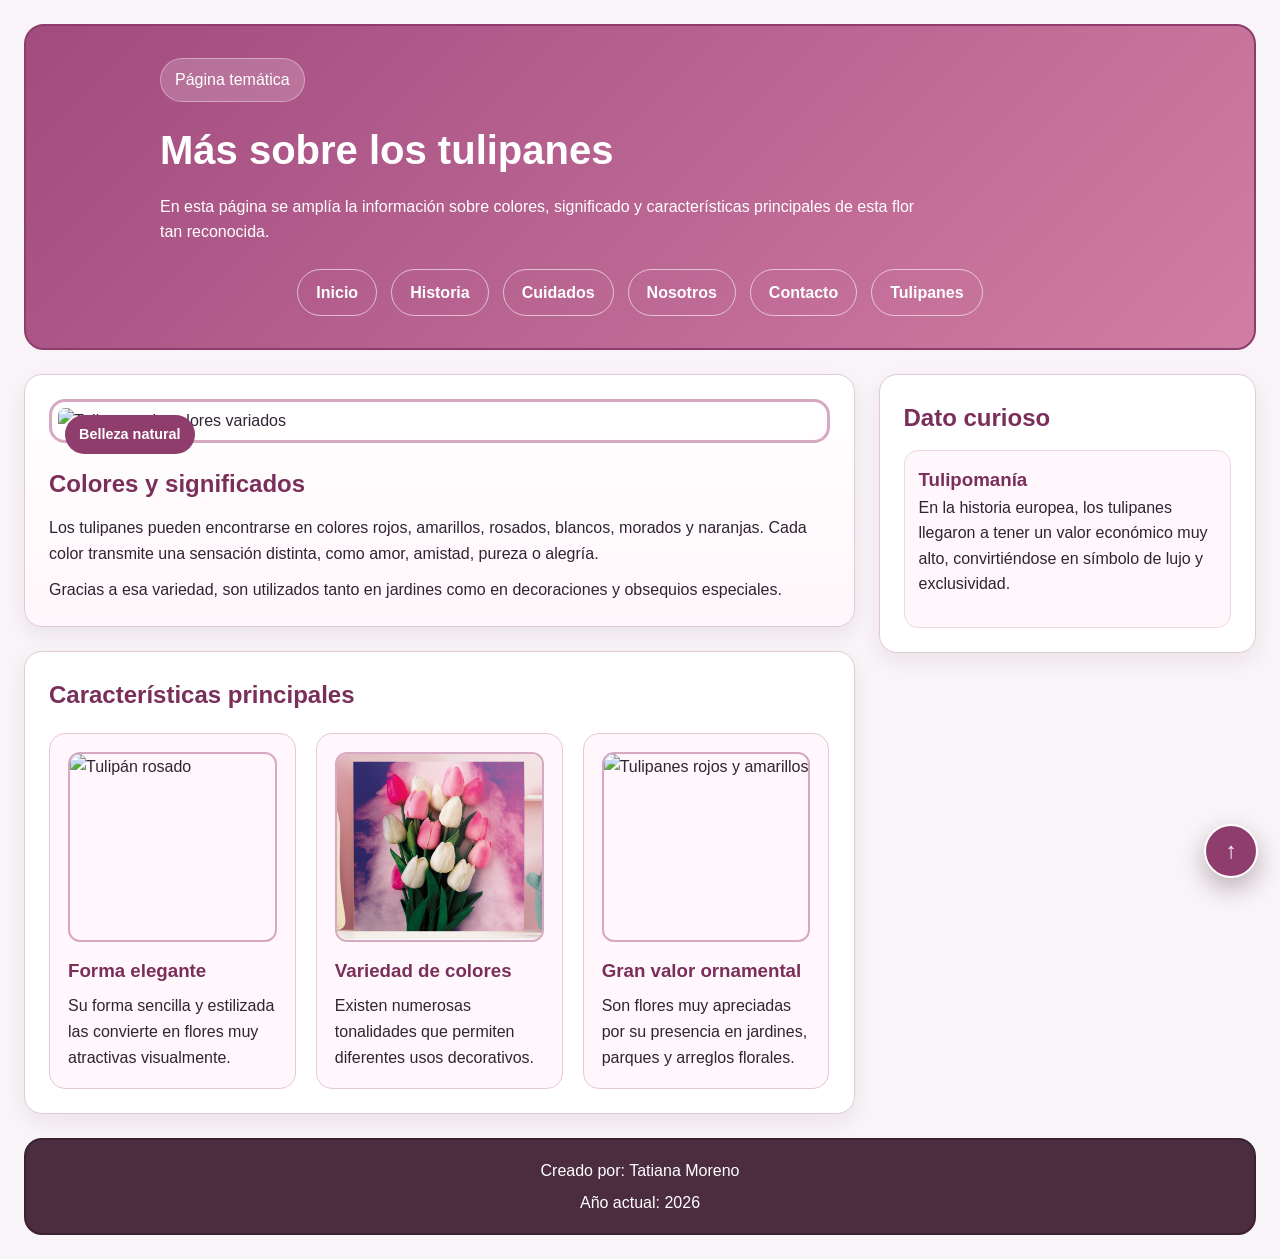
==== Proyecto de Pagina/page/tulipanes.html @ d9958613 "mi primer avance" ====
<!DOCTYPE html>
<html lang="es">
<head>
    <meta charset="UTF-8">
    <meta name="viewport" content="width=device-width, initial-scale=1.0">
    <title>Tulipanes | Tulipanes Moreno</title>
    <link rel="stylesheet" href="../assets/styles/styles.css">
</head>
<body class="site-grid" id="inicio">
    <header class="hero">
        <div class="hero__contenido">
            <p class="hero__etiqueta">Página temática</p>
            <h1 class="hero__titulo">Más sobre los tulipanes</h1>
            <p class="hero__descripcion">
                En esta página se amplía la información sobre colores, significado y características principales
                de esta flor tan reconocida.
            </p>

            <nav class="nav nav--principal" aria-label="Navegación principal">
                <ul class="nav__list">
                    <li class="nav__item"><a class="nav__link" href="../index.html">Inicio</a></li>
                    <li class="nav__item"><a class="nav__link" href="../index.html#historia">Historia</a></li>
                    <li class="nav__item"><a class="nav__link" href="../index.html#cuidados">Cuidados</a></li>
                    <li class="nav__item"><a class="nav__link" href="nosotros.html">Nosotros</a></li>
                    <li class="nav__item"><a class="nav__link" href="contacto.html">Contacto</a></li>
                    <li class="nav__item"><a class="nav__link" href="tulipanes.html">Tulipanes</a></li>
                </ul>
            </nav>
        </div>
    </header>

    <main class="principal">
        <section class="bloque bloque--destacado">
            <article class="bloque__card">
                <div class="bloque__media">
                    <img src="../assets/image/imagen3.png" alt="Tulipanes de colores variados" class="bloque__imagen">
                    <span class="bloque__badge">Belleza natural</span>
                </div>

                <div class="bloque__texto">
                    <h2 class="bloque__titulo">Colores y significados</h2>
                    <p class="bloque__parrafo">
                        Los tulipanes pueden encontrarse en colores rojos, amarillos, rosados, blancos, morados y naranjas.
                        Cada color transmite una sensación distinta, como amor, amistad, pureza o alegría.
                    </p>
                    <p class="bloque__parrafo">
                        Gracias a esa variedad, son utilizados tanto en jardines como en decoraciones y obsequios especiales.
                    </p>
                </div>
            </article>
        </section>

        <section class="bloque">
            <h2 class="bloque__titulo">Características principales</h2>
            <div class="cuidados">
                <div class="cuidados__item">
                    <img src="../assets/image/imagen1.png" alt="Tulipán rosado" class="cuidados__imagen">
                    <h3 class="cuidados__titulo">Forma elegante</h3>
                    <p class="cuidados__texto">
                        Su forma sencilla y estilizada las convierte en flores muy atractivas visualmente.
                    </p>
                </div>

                <div class="cuidados__item">
                    <img src="../assets/image/Imagen2.png" alt="Tulipanes morados" class="cuidados__imagen">
                    <h3 class="cuidados__titulo">Variedad de colores</h3>
                    <p class="cuidados__texto">
                        Existen numerosas tonalidades que permiten diferentes usos decorativos.
                    </p>
                </div>

                <div class="cuidados__item">
                    <img src="../assets/image/imagen3.png" alt="Tulipanes rojos y amarillos" class="cuidados__imagen">
                    <h3 class="cuidados__titulo">Gran valor ornamental</h3>
                    <p class="cuidados__texto">
                        Son flores muy apreciadas por su presencia en jardines, parques y arreglos florales.
                    </p>
                </div>
            </div>
        </section>
    </main>

    <aside class="sidebar">
        <h2 class="sidebar__titulo">Dato curioso</h2>
        <div class="sidebar__grupo sidebar__grupo--resaltado">
            <h3 class="sidebar__subtitulo">Tulipomanía</h3>
            <p class="sidebar__texto">
                En la historia europea, los tulipanes llegaron a tener un valor económico muy alto,
                convirtiéndose en símbolo de lujo y exclusividad.
            </p>
        </div>
    </aside>

    <footer class="footer">
        <p class="footer__texto">Creado por: Tatiana Moreno</p>
        <p class="footer__texto">Año actual: <span id="anio"></span></p>
    </footer>

    <a href="#inicio" class="boton-fijo" aria-label="Volver al inicio">↑</a>

    <script>
        document.getElementById("anio").textContent = new Date().getFullYear();
    </script>
</body>
</html>
---- Proyecto de Pagina/assets/styles/styles.css ----
* {
    box-sizing: border-box;
    margin: 0;
    padding: 0;
}

html {
    scroll-behavior: smooth;
}

body {
    font-family: Arial, Helvetica, sans-serif;
    background-color: #f8f4f7;
    color: #2f2433;
    line-height: 1.6;
}

img {
    max-width: 100%;
    display: block;
}

.site-grid {
    min-height: 100vh;
    display: grid;
    grid-template-columns: minmax(0, 2.2fr) minmax(260px, 1fr);
    grid-template-areas:
        "header header"
        "main aside"
        "footer footer";
    gap: 24px;
    padding: 24px;
}

.hero {
    grid-area: header;
    background: linear-gradient(135deg, #a14b7f, #d17ea4);
    color: #ffffff;
    border: 2px solid #8e3d6d;
    border-radius: 20px;
    padding: 32px;
}

.hero__contenido {
    max-width: 960px;
    margin: 0 auto;
}

.hero__etiqueta {
    background-color: rgba(255, 255, 255, 0.18);
    border: 1px solid rgba(255, 255, 255, 0.35);
    border-radius: 999px;
    display: inline-block;
    margin-bottom: 16px;
    padding: 8px 14px;
}

.hero__titulo {
    font-size: 2.5rem;
    margin-bottom: 12px;
}

.hero__descripcion {
    max-width: 760px;
    margin-bottom: 24px;
}

.nav {
    margin-top: 8px;
}

.nav--principal {
    width: 100%;
}

.nav__list {
    list-style: none;
    display: flex;
    justify-content: center;
    align-items: center;
    flex-wrap: wrap;
    gap: 14px;
}

.nav__item {
    margin: 0;
}

.nav__link {
    display: inline-block;
    color: #ffffff;
    text-decoration: none;
    font-weight: bold;
    border: 1px solid rgba(255, 255, 255, 0.6);
    border-radius: 999px;
    padding: 10px 18px;
    transition: transform 0.2s ease, background-color 0.2s ease;
}

.nav__link:hover {
    background-color: rgba(255, 255, 255, 0.16);
    transform: translateY(-2px);
}

.hero .nav__link {
    backdrop-filter: blur(2px);
}

.sidebar .sidebar__item {
    list-style-type: square;
}

.principal {
    grid-area: main;
    display: flex;
    flex-direction: column;
    gap: 24px;
}

.bloque {
    background-color: #ffffff;
    border: 1px solid #e0cad6;
    border-radius: 18px;
    padding: 24px;
    box-shadow: 0 8px 20px rgba(84, 37, 65, 0.08);
}

.bloque--destacado {
    background: linear-gradient(180deg, #ffffff, #fff7fb);
}

.bloque__card {
    display: flex;
    flex-direction: column;
    gap: 22px;
}

.bloque__media {
    position: relative;
}

.bloque__imagen {
    width: 100%;
    max-height: 420px;
    object-fit: cover;
    border: 3px solid #d6a8c2;
    border-radius: 16px;
    padding: 6px;
}

.bloque__badge {
    position: absolute;
    top: 16px;
    left: 16px;
    background-color: #8e3d6d;
    color: #ffffff;
    border-radius: 999px;
    padding: 8px 14px;
    font-size: 0.9rem;
    font-weight: bold;
}

.bloque__titulo {
    margin-bottom: 12px;
    color: #7a2f5b;
}

.bloque__parrafo + .bloque__parrafo {
    margin-top: 10px;
}

.cuidados {
    display: flex;
    justify-content: space-between;
    align-items: stretch;
    gap: 20px;
    flex-wrap: wrap;
    margin-top: 18px;
}

.cuidados__item {
    flex: 1 1 220px;
    background-color: #fff7fb;
    border: 1px solid #e8c7d8;
    border-radius: 16px;
    padding: 18px;
    transition: transform 0.2s ease, box-shadow 0.2s ease;
}

.cuidados__item:hover {
    transform: translateY(-4px);
    box-shadow: 0 10px 20px rgba(84, 37, 65, 0.12);
}

.cuidados__imagen {
    width: 100%;
    height: 190px;
    object-fit: cover;
    border-radius: 12px;
    border: 2px solid #d6a8c2;
    margin-bottom: 14px;
}

.cuidados__titulo {
    margin-bottom: 8px;
    color: #7a2f5b;
}

.sidebar {
    grid-area: aside;
    align-self: start;
    background-color: #ffffff;
    border: 1px solid #e0cad6;
    border-radius: 18px;
    padding: 24px;
    box-shadow: 0 8px 20px rgba(84, 37, 65, 0.08);
}

.sidebar__titulo,
.sidebar__subtitulo {
    color: #7a2f5b;
}

.sidebar__titulo {
    margin-bottom: 12px;
}

.sidebar__texto {
    margin-bottom: 16px;
}

.sidebar__grupo + .sidebar__grupo {
    margin-top: 20px;
}

.sidebar__grupo--resaltado {
    background-color: #fff7fb;
    border: 1px solid #efd8e3;
    border-radius: 14px;
    padding: 14px;
}

.sidebar__lista {
    padding-left: 20px;
}

.sidebar__item {
    margin-bottom: 8px;
}

.formulario {
    display: flex;
    flex-direction: column;
    gap: 14px;
    margin-top: 20px;
}

.formulario__grupo {
    display: flex;
    flex-direction: column;
    gap: 6px;
}

.formulario__label {
    font-weight: bold;
    color: #7a2f5b;
}

.formulario__input,
.formulario__textarea {
    width: 100%;
    border: 1px solid #d8b8ca;
    border-radius: 10px;
    padding: 12px;
    font-size: 1rem;
    background-color: #fffdfd;
}

.formulario__input:focus,
.formulario__textarea:focus {
    outline: none;
    border-color: #a14b7f;
}

.boton {
    background-color: #8e3d6d;
    color: #ffffff;
    border: none;
    border-radius: 12px;
    padding: 12px 18px;
    font-weight: bold;
    cursor: pointer;
    transition: background-color 0.2s ease, transform 0.2s ease;
}

.boton:hover {
    background-color: #6f2d55;
    transform: translateY(-2px);
}

.footer {
    grid-area: footer;
    background-color: #4c2d40;
    color: #ffffff;
    text-align: center;
    border-radius: 18px;
    border: 2px solid #3a2231;
    padding: 18px;
}

.footer__texto + .footer__texto {
    margin-top: 6px;
}

.boton-fijo {
    position: fixed;
    right: 22px;
    bottom: 22px;
    width: 54px;
    height: 54px;
    border-radius: 50%;
    background-color: #8e3d6d;
    color: #ffffff;
    text-decoration: none;
    font-size: 1.4rem;
    font-weight: bold;
    display: flex;
    justify-content: center;
    align-items: center;
    border: 2px solid #ffffff;
    box-shadow: 0 10px 24px rgba(57, 24, 44, 0.3);
}

.boton-fijo:hover {
    background-color: #6f2d55;
}

@media (max-width: 900px) {
    .site-grid {
        grid-template-columns: 1fr;
        grid-template-areas:
            "header"
            "main"
            "aside"
            "footer";
    }
}

@media (max-width: 640px) {
    .site-grid {
        padding: 16px;
        gap: 16px;
    }

    .hero,
    .bloque,
    .sidebar,
    .footer {
        padding: 20px;
    }

    .hero__titulo {
        font-size: 2rem;
    }
}
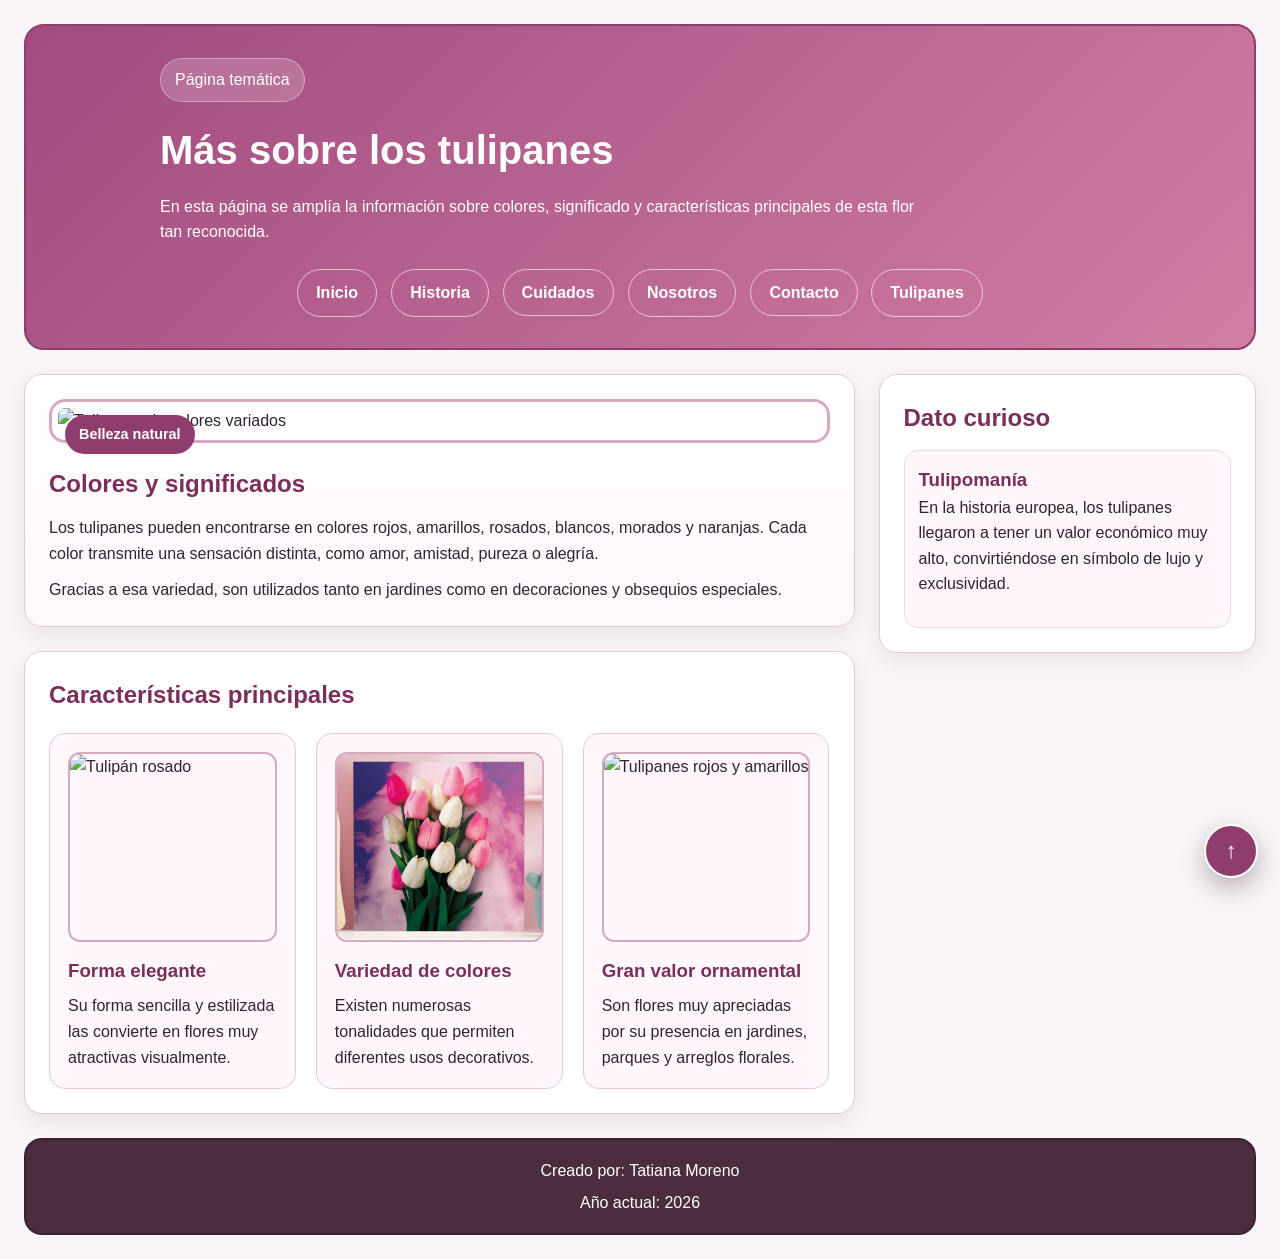
==== commit f958e927: "mi segundo commit" ====
--- a/Proyecto de Pagina/page/tulipanes.html
+++ b/Proyecto de Pagina/page/tulipanes.html
@@ -5,8 +5,8 @@
     <meta name="viewport" content="width=device-width, initial-scale=1.0">
     <title>Tulipanes | Tulipanes Moreno</title>
     <link rel="stylesheet" href="../assets/styles/styles.css">
-</head>
-<body class="site-grid" id="inicio">
+</head>  
+<body class="site-grid" id="inicio">   
     <header class="hero">
         <div class="hero__contenido">
             <p class="hero__etiqueta">Página temática</p>
